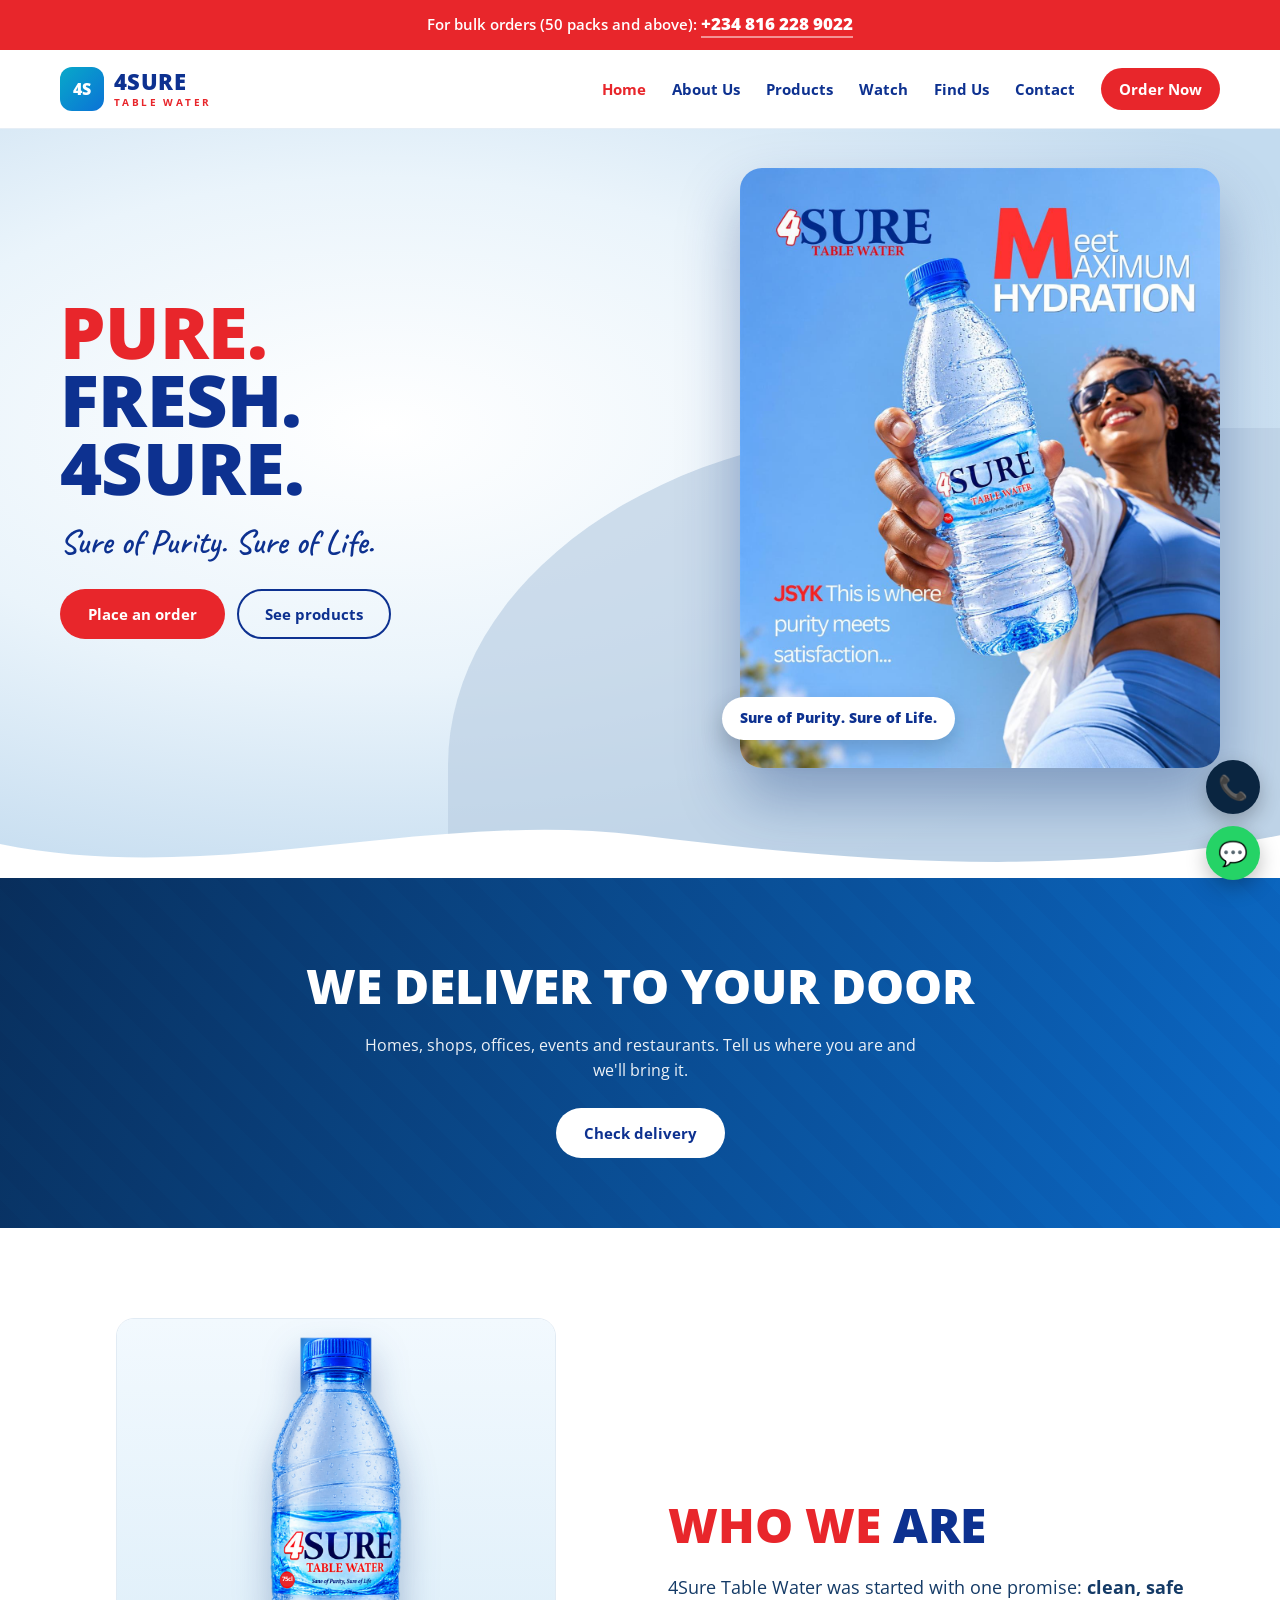
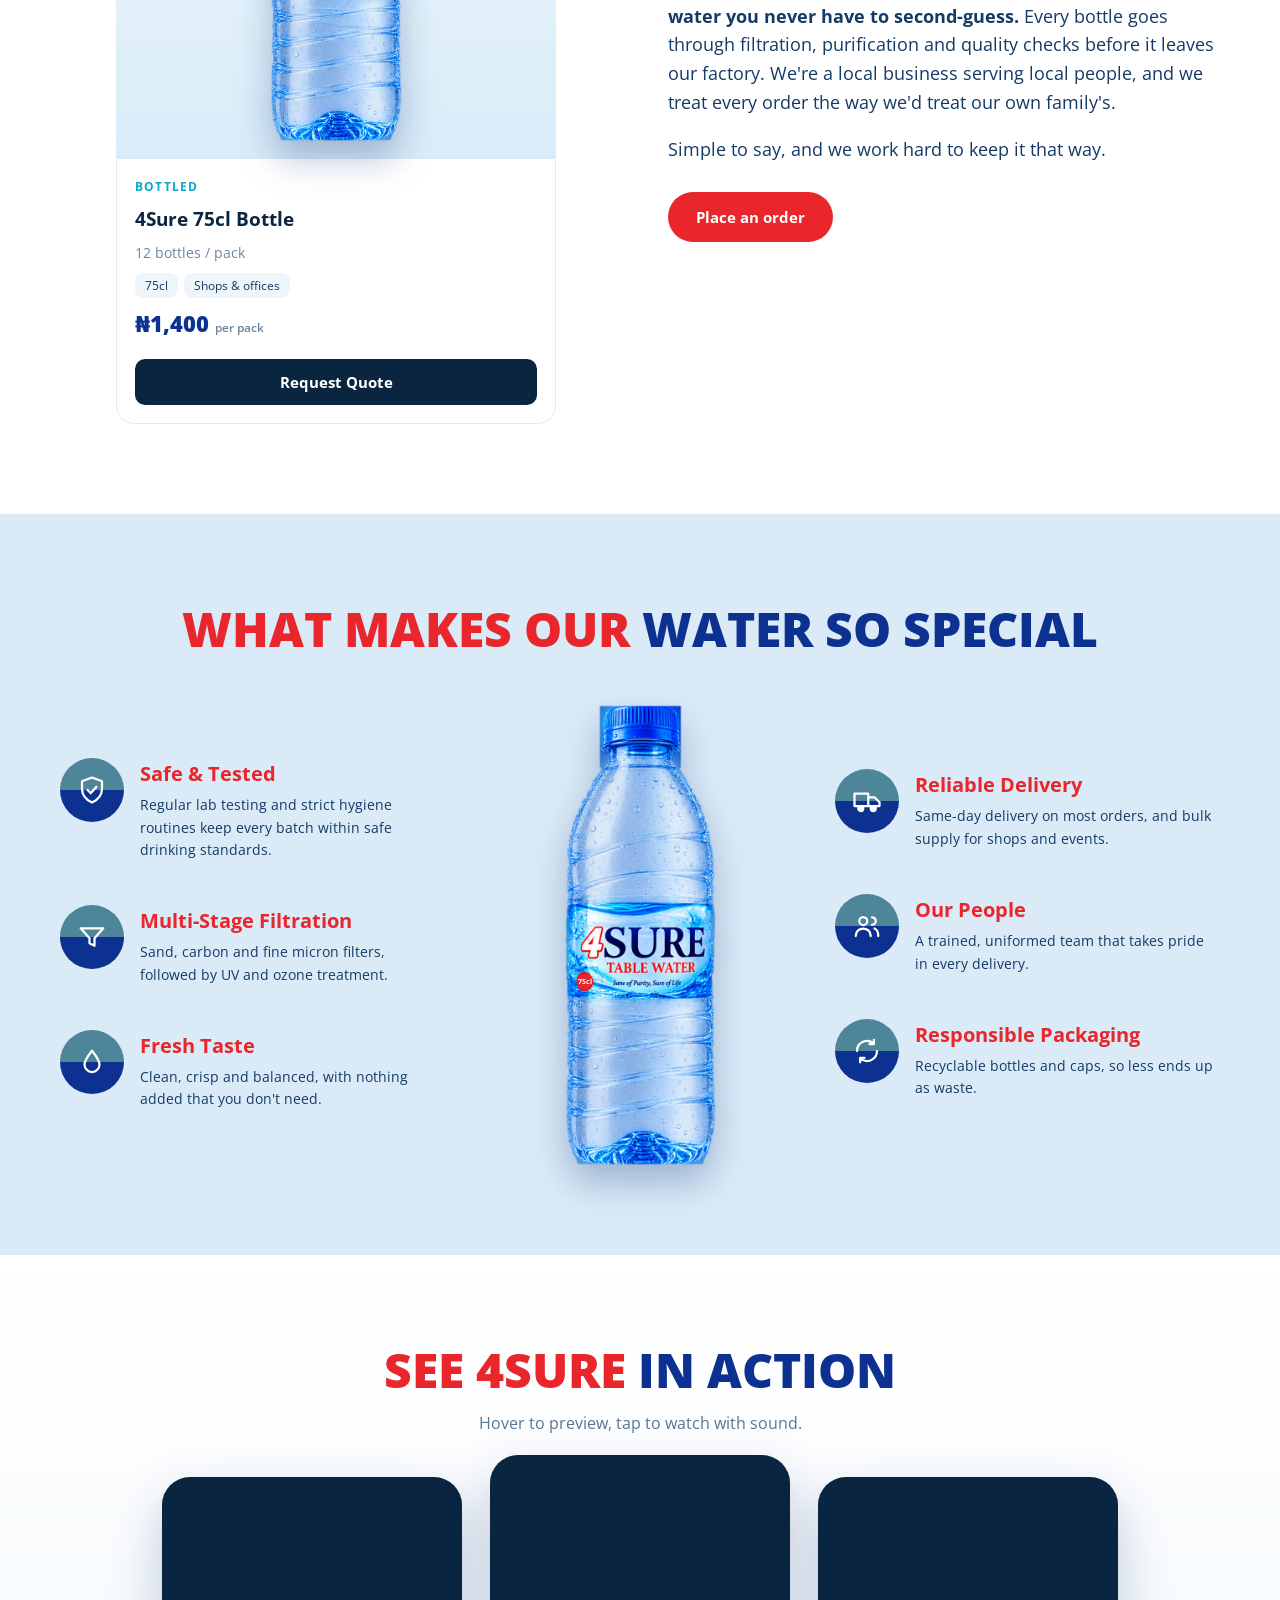
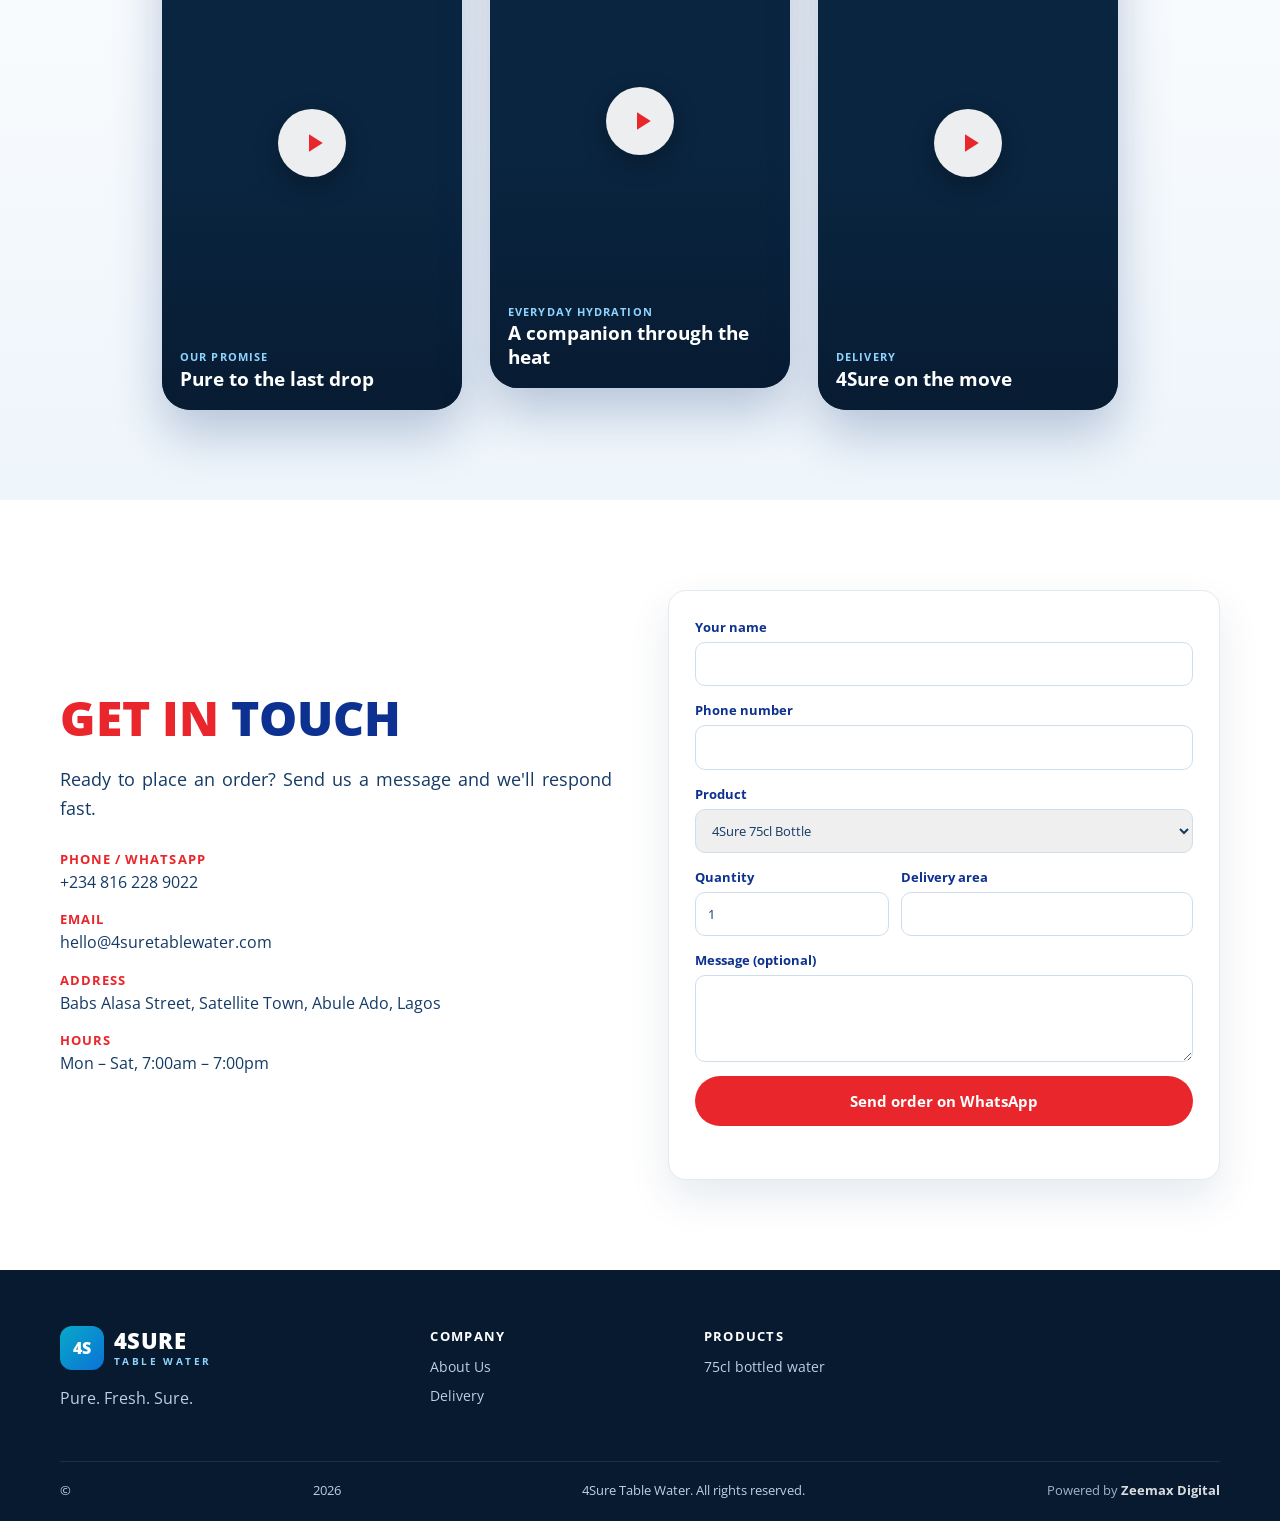
==== index.html @ 4d253a74 "Initial commit: 4Sure Table Water landing page and admin app Co-Authored-By: Claude Sonnet 5.5 <nore" ====
<!doctype html>
<html lang="en">
<head>
<meta charset="utf-8">
<meta name="viewport" content="width=device-width, initial-scale=1">
<title>4Sure Table Water — Pure. Fresh. Sure.</title>
<meta name="description" content="4Sure Table Water: purified drinking water in 75cl bottles, delivered to homes, shops and offices.">
<link rel="preconnect" href="https://fonts.googleapis.com">
<link rel="preconnect" href="https://fonts.gstatic.com" crossorigin>
<link href="https://fonts.googleapis.com/css2?family=Caveat:wght@600&family=Open+Sans:wght@400;600;700;800&display=swap" rel="stylesheet">
<link rel="stylesheet" href="assets/site.css">
</head>
<body>

<!-- Reusable drawings (replace with real product photos when available) -->
<svg width="0" height="0" style="position:absolute" aria-hidden="true">
  <defs>
    <linearGradient id="water" x1="0" y1="0" x2="0" y2="1"><stop offset="0" stop-color="#e8f6fd"/><stop offset="1" stop-color="#9fd8f2"/></linearGradient>
    <symbol id="bottle" viewBox="0 0 60 150">
      <rect x="22" y="2" width="16" height="12" rx="3" fill="#0b72d6"/>
      <path d="M24 14h12v10c0 6 14 12 14 26v86c0 6-4 10-10 10H20c-6 0-10-4-10-10V50c0-14 14-20 14-26z" fill="url(#water)" stroke="#7cc3e6" stroke-width="1.5"/>
      <rect x="10" y="62" width="40" height="46" fill="#0b72d6"/>
      <path d="M10 62h40v8H10z" fill="#08a9c9"/>
      <text x="30" y="92" font-size="11" font-weight="800" text-anchor="middle" fill="#fff" font-family="Open Sans,sans-serif">4SURE</text>
      <text x="30" y="102" font-size="5" text-anchor="middle" fill="#cfeaff" font-family="Open Sans,sans-serif">TABLE WATER</text>
    </symbol>
    <symbol id="sachet" viewBox="0 0 120 90">
      <path d="M8 10h104l-6 70H14z" fill="url(#water)" stroke="#7cc3e6" stroke-width="1.5"/>
      <path d="M8 10h104M10 16h100M14 74h92" stroke="#7cc3e6" stroke-width="1.5"/>
      <rect x="22" y="28" width="76" height="34" rx="4" fill="#0b72d6"/>
      <text x="60" y="49" font-size="15" font-weight="800" text-anchor="middle" fill="#fff" font-family="Open Sans,sans-serif">4SURE</text>
      <text x="60" y="58" font-size="6" text-anchor="middle" fill="#cfeaff" font-family="Open Sans,sans-serif">PURE WATER</text>
    </symbol>
    <symbol id="jar" viewBox="0 0 80 150">
      <rect x="26" y="2" width="28" height="14" rx="4" fill="#0b72d6"/>
      <path d="M28 16h24v8c0 8 20 12 20 30v78c0 10-6 16-16 16H24c-10 0-16-6-16-16V54c0-18 20-22 20-30z" fill="url(#water)" stroke="#7cc3e6" stroke-width="1.5"/>
      <rect x="8" y="70" width="64" height="40" fill="#0b72d6"/>
      <text x="40" y="95" font-size="13" font-weight="800" text-anchor="middle" fill="#fff" font-family="Open Sans,sans-serif">4SURE</text>
      <text x="40" y="105" font-size="6" text-anchor="middle" fill="#cfeaff" font-family="Open Sans,sans-serif">19 LITRES</text>
    </symbol>
    <symbol id="i-shield" viewBox="0 0 24 24"><path d="M12 2l8 3v6c0 5-3.5 9-8 11-4.5-2-8-6-8-11V5z" fill="none" stroke="currentColor" stroke-width="1.8" stroke-linejoin="round"/><path d="M8.5 12l2.5 2.5 4.5-5" fill="none" stroke="currentColor" stroke-width="1.8" stroke-linecap="round"/></symbol>
    <symbol id="i-drop" viewBox="0 0 24 24"><path d="M12 3c4 5 6 8 6 11a6 6 0 01-12 0c0-3 2-6 6-11z" fill="none" stroke="currentColor" stroke-width="1.8" stroke-linejoin="round"/></symbol>
    <symbol id="i-filter" viewBox="0 0 24 24"><path d="M3 5h18l-7 8v6l-4-2v-4z" fill="none" stroke="currentColor" stroke-width="1.8" stroke-linejoin="round"/></symbol>
    <symbol id="i-truck" viewBox="0 0 24 24"><path d="M2 6h11v10H2zM13 9h5l4 4v3h-9z" fill="none" stroke="currentColor" stroke-width="1.8" stroke-linejoin="round"/><circle cx="7" cy="18" r="2" fill="var(--bg,#fff)" stroke="currentColor" stroke-width="1.8"/><circle cx="17" cy="18" r="2" fill="var(--bg,#fff)" stroke="currentColor" stroke-width="1.8"/></symbol>
    <symbol id="i-people" viewBox="0 0 24 24"><circle cx="9" cy="8" r="3.2" fill="none" stroke="currentColor" stroke-width="1.8"/><path d="M3 20c0-4 3-6 6-6s6 2 6 6M16 5a3 3 0 010 6M18 14c2 .7 3 2.6 3 6" fill="none" stroke="currentColor" stroke-width="1.8" stroke-linecap="round"/></symbol>
    <symbol id="i-recycle" viewBox="0 0 24 24"><path d="M4 12a8 8 0 0113.5-5.8M20 12a8 8 0 01-13.5 5.8M17.5 3v3.5H14M6.5 21v-3.5H10" fill="none" stroke="currentColor" stroke-width="1.8" stroke-linecap="round" stroke-linejoin="round"/></symbol>
  </defs>
</svg>

<div class="topbar" id="top">
  <div class="wrap">For bulk orders (50 packs and above):<a data-phone-tel href="#">+234 816 228 9022</a></div>
</div>

<header class="header">
  <div class="wrap bar">
    <a href="#top" class="logo" aria-label="4Sure Table Water home"><span class="mark">4S</span><span><b>4SURE</b><small>TABLE WATER</small></span></a>
    <button class="burger" id="burger" aria-label="Open menu" aria-expanded="false">☰</button>
    <nav class="nav" id="nav">
      <a href="#top" class="on">Home</a>
      <a href="#about">About Us</a>
      <a href="#products">Products</a>
      <a href="#watch">Watch</a>
      <a href="#delivery">Find Us</a>
      <a href="#contact">Contact</a>
      <a href="#contact" class="cta">Order Now</a>
    </nav>
  </div>
</header>

<main>
<!-- HERO -->
<section class="hero">
  <div class="wrap hero-grid">
    <figure class="hero-img"><img src="assets/hero.jpg" width="1200" height="1500" alt="Smiling woman holding a 4Sure Table Water 75cl bottle against a blue sky" fetchpriority="high"><span class="tagline-chip">Sure of Purity. Sure of Life.</span></figure>
    <div class="hero-text">
      <h1><span class="red">PURE.</span><br>FRESH.<br>4SURE.</h1>
      <p class="script">Sure of Purity. Sure of Life.</p>
      <div class="hero-btns"><a class="btn red" href="#contact">Place an order</a><a class="btn ghost" href="#products">See products</a></div>
    </div>
  </div>
  <svg class="wave" viewBox="0 0 1440 80" preserveAspectRatio="none" aria-hidden="true"><path d="M0 40C240 90 480 0 720 30s480 50 720 0v50H0z" fill="#fff"/></svg>
</section>

<!-- FIND US BANNER -->
<section class="banner" id="delivery">
  <div class="wrap banner-in">
    <h2>WE DELIVER TO YOUR DOOR</h2>
    <p>Homes, shops, offices, events and restaurants. Tell us where you are and we'll bring it.</p>
    <a class="btn white" href="#contact">Check delivery</a>
  </div>
</section>

<!-- ABOUT -->
<!-- WHO WE ARE + PRODUCT (one row) -->
<section class="section about" id="about">
  <div class="wrap two">
    <div class="product-side reveal" id="products">
      <div class="cards" id="cards"></div>
    </div>
    <div class="reveal">
      <h2 class="h"><span class="red">WHO WE</span> <span class="blue">ARE</span></h2>
      <p class="lead">4Sure Table Water was started with one promise: <b>clean, safe water you never have to second-guess.</b> Every bottle goes through filtration, purification and quality checks before it leaves our factory. We're a local business serving local people, and we treat every order the way we'd treat our own family's.</p>
      <p class="lead">Simple to say, and we work hard to keep it that way.</p>
      <a class="btn red" href="#contact">Place an order</a>
    </div>
  </div>
</section>

<!-- WHAT MAKES US SPECIAL -->
<section class="section special">
  <div class="wrap">
    <h2 class="h center"><span class="red">WHAT MAKES OUR</span> <span class="blue">WATER SO SPECIAL</span></h2>
    <div class="special-grid">
      <div class="col left">
        <article class="feat reveal"><div class="ic"><svg><use href="#i-shield"/></svg></div><div><h3>Safe &amp; Tested</h3><p>Regular lab testing and strict hygiene routines keep every batch within safe drinking standards.</p></div></article>
        <article class="feat reveal"><div class="ic"><svg><use href="#i-filter"/></svg></div><div><h3>Multi-Stage Filtration</h3><p>Sand, carbon and fine micron filters, followed by UV and ozone treatment.</p></div></article>
        <article class="feat reveal"><div class="ic"><svg><use href="#i-drop"/></svg></div><div><h3>Fresh Taste</h3><p>Clean, crisp and balanced, with nothing added that you don't need.</p></div></article>
      </div>
      <div class="center-bottle" aria-hidden="true"><span class="shot"><img src="assets/bottle-75cl.png" alt="" loading="lazy"><i class="badge75">75cl</i></span></div>
      <div class="col right">
        <article class="feat reveal"><div class="ic"><svg><use href="#i-truck"/></svg></div><div><h3>Reliable Delivery</h3><p>Same-day delivery on most orders, and bulk supply for shops and events.</p></div></article>
        <article class="feat reveal"><div class="ic"><svg><use href="#i-people"/></svg></div><div><h3>Our People</h3><p>A trained, uniformed team that takes pride in every delivery.</p></div></article>
        <article class="feat reveal"><div class="ic"><svg><use href="#i-recycle"/></svg></div><div><h3>Responsible Packaging</h3><p>Recyclable bottles and caps, so less ends up as waste.</p></div></article>
      </div>
    </div>
  </div>
</section>


<!-- VIDEOS -->
<section class="section watch" id="watch">
  <div class="wrap">
    <h2 class="h center"><span class="red">SEE 4SURE</span> <span class="blue">IN ACTION</span></h2>
    <p class="sub">Hover to preview, tap to watch with sound.</p>
    <div class="reels" id="reels"></div>
  </div>
</section>

<div class="lightbox" id="lightbox" hidden>
  <button class="lb-x" id="lbClose" aria-label="Close video">×</button>
  <video id="lbVideo" controls playsinline></video>
</div>

<!-- CONTACT -->
<section class="section contact" id="contact">
  <div class="wrap two">
    <div>
      <h2 class="h"><span class="red">GET IN</span> <span class="blue">TOUCH</span></h2>
      <p class="lead">Ready to place an order? Send us a message and we'll respond fast.</p>
      <ul class="info">
        <li><b>Phone / WhatsApp</b><a data-phone href="#">+234 816 228 9022</a></li>
        <li><b>Email</b><a href="mailto:hello@4suretablewater.com">hello@4suretablewater.com</a></li>
        <li><b>Address</b><span>Babs Alasa Street, Satellite Town, Abule Ado, Lagos</span></li>
        <li><b>Hours</b><span>Mon – Sat, 7:00am – 7:00pm</span></li>
      </ul>
    </div>
    <form class="form" id="orderForm" novalidate>
      <label>Your name<input name="name" required autocomplete="name"></label>
      <label>Phone number<input name="phone" type="tel" required autocomplete="tel"></label>
      <label>Product<select name="product" id="productSel"></select></label>
      <div class="row2"><label>Quantity<input name="qty" type="number" min="1" value="1"></label><label>Delivery area<input name="area"></label></div>
      <label>Message (optional)<textarea name="msg" rows="3"></textarea></label>
      <button class="btn red" type="submit">Send order on WhatsApp</button>
      <p class="note" id="formNote"></p>
    </form>
  </div>
</section>
</main>

<footer class="footer">
  <div class="wrap foot-grid">
    <div><a href="#top" class="logo light"><span class="mark">4S</span><span><b>4SURE</b><small>TABLE WATER</small></span></a><p>Pure. Fresh. Sure.</p></div>
    <div><h4>Company</h4><a href="#about">About Us</a><a href="#delivery">Delivery</a></div>
    <div><h4>Products</h4><a href="#products">75cl bottled water</a></div>
    
  </div>
  <div class="wrap copy">© <span id="yr"></span> 4Sure Table Water. All rights reserved.<span class="powered">Powered by <b>Zeemax Digital</b></span></div>
</footer>

<div class="float">
  <a data-phone-tel class="f f-call" href="#" aria-label="Call us">📞</a>
  <a data-phone class="f f-wa" href="#" target="_blank" rel="noopener" aria-label="WhatsApp us">💬</a>
</div>

<script src="assets/site.js"></script>
</body>
</html>
---- assets/site.css ----
:root{--blue:#0d3190;--blue2:#0b72d6;--aqua:#08a9c9;--red:#e8262b;--ink:#143a66;--mist:#dbeaf7;--navy:#0a2540;--bg:#fff}
*{box-sizing:border-box}
html{scroll-behavior:smooth;scroll-padding-top:84px}
body{margin:0;font-family:"Open Sans",system-ui,sans-serif;color:var(--ink);background:#fff;line-height:1.6;overflow-x:hidden}
img,svg{max-width:100%}
a{color:inherit}
.wrap{width:min(1160px,100% - 40px);margin-inline:auto}
.red{color:var(--red)}.blue{color:var(--blue)}

/* top announcement bar */
.topbar{background:var(--red);color:#fff;text-align:center;padding:12px 0;font-weight:600;font-size:15px;line-height:1.4}
.topbar a{display:inline-block;font-weight:800;font-size:17px;text-decoration:none;margin-left:4px;border-bottom:2px solid rgba(255,255,255,.5)}
.topbar a:hover{border-color:#fff}
@media(max-width:520px){.topbar a{display:block;margin:2px 0 0}}

/* header */
.header{position:sticky;top:0;z-index:50;background:rgba(255,255,255,.96);backdrop-filter:blur(8px);box-shadow:0 1px 0 #e6eef6}
.bar{display:flex;align-items:center;justify-content:space-between;height:78px}
.logo{display:flex;align-items:center;gap:10px;text-decoration:none;line-height:1}
.logo b{display:block;font-size:22px;font-weight:800;color:var(--blue);letter-spacing:.02em}
.logo small{font-size:10px;letter-spacing:.24em;color:var(--red);font-weight:700}
.mark{width:44px;height:44px;border-radius:12px;background:linear-gradient(135deg,var(--aqua),var(--blue2));color:#fff;display:grid;place-items:center;font-weight:800}
.logo.light b{color:#fff}.logo.light small{color:#8fd3ff}
.nav{display:flex;align-items:center;gap:26px}
.nav a{text-decoration:none;font-weight:700;color:var(--blue);font-size:15px}
.nav a:hover,.nav a.on{color:var(--red)}
.nav .cta{background:var(--red);color:#fff;padding:9px 18px;border-radius:99px}
.nav .cta:hover{background:#c52a41;color:#fff}
.burger{display:none;background:none;border:0;font-size:26px;color:var(--blue);cursor:pointer}

/* buttons */
.btn{display:inline-block;font:700 15px "Open Sans",sans-serif;padding:13px 26px;border-radius:99px;text-decoration:none;border:2px solid transparent;cursor:pointer;transition:.2s}
.btn.red{background:var(--red);color:#fff}.btn.red:hover{background:#c52a41;transform:translateY(-2px)}
.btn.ghost{border-color:var(--blue);color:var(--blue)}.btn.ghost:hover{background:var(--blue);color:#fff}
.btn.white{background:#fff;color:var(--blue)}.btn.white:hover{transform:translateY(-2px)}

/* hero */
.hero{position:relative;background:radial-gradient(1000px 500px at 30% 40%,#fff 0,#eaf4fb 50%,#c3dbef 100%);padding:40px 0 110px;overflow:hidden}
.hero::before{content:"";position:absolute;right:-10%;bottom:-30%;width:75%;height:90%;background:#bcd0e4;border-radius:50% 0 0 0;opacity:.7}
.hero-grid{position:relative;display:grid;grid-template-columns:1fr 1.05fr;align-items:center;gap:20px;min-height:520px}
.lineup{position:relative;height:460px}
.lineup .b{position:absolute;bottom:0;filter:drop-shadow(0 18px 18px rgba(10,60,110,.25));animation:float 6s ease-in-out infinite}
.b1{left:2%;height:400px;width:190px}.b2{left:30%;height:340px;width:136px;animation-delay:.6s}
.b3{left:50%;height:410px;width:164px;animation-delay:1.2s}.b4{left:72%;height:300px;width:120px;animation-delay:.3s}
.b5{left:22%;bottom:-6px;height:130px;width:170px;z-index:2;animation-delay:.9s}
@keyframes float{50%{transform:translateY(-10px)}}
.hero-text h1{font-size:clamp(44px,6vw,72px);line-height:.95;margin:0;font-weight:800;color:var(--blue);letter-spacing:-.01em}
.script{font:600 clamp(24px,3vw,34px) Caveat,cursive;color:var(--blue);margin:18px 0 26px}
.hero-btns{display:flex;gap:12px;flex-wrap:wrap}
.wave{position:absolute;left:0;bottom:-1px;width:100%;height:70px}

/* banner */
.banner{background:linear-gradient(110deg,rgba(8,40,80,.85),rgba(11,114,214,.7)),repeating-linear-gradient(45deg,#0b4f9c 0 20px,#0b5aa8 20px 40px);color:#fff;text-align:center;padding:70px 0}
.banner h2{margin:0 0 8px;font-size:clamp(30px,4.4vw,48px);font-weight:800}
.banner p{margin:0 auto 24px;max-width:560px;opacity:.92}

/* sections */
.section{padding:90px 0}
.h{font-size:clamp(32px,4.4vw,48px);line-height:1.05;margin:0 0 22px;font-weight:800}
.h.center{text-align:center}
.sub{text-align:center;max-width:560px;margin:-6px auto 40px;color:#587592}
.two{display:grid;grid-template-columns:1fr 1fr;gap:56px;align-items:center}
.lead{font-size:18px;text-align:justify;hyphens:auto}

/* about collage */
.collage{position:relative;height:380px}
.ph{position:absolute;border-radius:6px;display:grid;place-items:center;box-shadow:0 12px 30px rgba(10,60,110,.2)}
.ph svg{height:80%;width:60%}
.ph1{top:0;left:0;width:68%;height:62%;background:linear-gradient(160deg,#9fd8f2,#3d8fc4)}
.ph2{bottom:0;right:0;width:62%;height:56%;background:linear-gradient(160deg,#ffe3d6,#f4a58a)}

/* special */
.special{background:var(--mist)}
.special-grid{display:grid;grid-template-columns:1fr 330px 1fr;gap:30px;align-items:center;margin-top:50px}
.col{display:grid;gap:44px}
.feat{display:flex;gap:16px;align-items:flex-start}
.right .feat{flex-direction:row}
.feat h3{margin:0 0 4px;color:var(--red);font-size:20px}
.feat p{margin:0;font-size:14px}
.ic{flex:none;width:64px;height:64px;border-radius:50%;background:linear-gradient(180deg,#4d8599 0 50%,var(--blue) 50%);display:grid;place-items:center;color:#fff}
.ic svg{width:30px;height:30px}
.center-bottle{position:relative;height:400px;display:grid;place-items:center}
.circle{position:absolute;width:290px;height:290px;border-radius:50%;background:linear-gradient(135deg,#4a5a8c,var(--red))}
.center-bottle svg{position:relative;height:100%;width:150px;filter:drop-shadow(0 12px 14px rgba(0,0,0,.25))}

/* products */
.cards{display:grid;grid-template-columns:repeat(auto-fit,minmax(230px,1fr));gap:22px}
.card{background:#fff;border:1px solid #e1ebf4;border-radius:18px;overflow:hidden;display:flex;flex-direction:column;transition:.25s}
.card:hover{transform:translateY(-6px);box-shadow:0 18px 36px rgba(10,60,110,.14)}
.card .pic{height:200px;display:grid;place-items:center;background:linear-gradient(180deg,#f2f9fe,#d9ecf8)}
.card .pic svg{height:78%;width:50%;filter:drop-shadow(0 8px 8px rgba(10,60,110,.2))}
.card .pic svg.wide{width:70%;height:60%}
.card .body{padding:18px;display:flex;flex-direction:column;gap:8px;flex:1}
.card .tag{color:var(--aqua);font-weight:700;font-size:12px;letter-spacing:.1em;text-transform:uppercase}
.card h3{margin:0;font-size:19px;color:var(--navy)}
.card .pack{color:#6c869f;font-size:14px}
.chips{display:flex;flex-wrap:wrap;gap:6px}
.chips span{background:#eef5fb;padding:3px 10px;border-radius:8px;font-size:12px}
.card .price{font-size:22px;font-weight:800;color:var(--blue);margin-top:auto}
.card .price small{font-size:12px;font-weight:600;color:#6c869f}
.card .btn{text-align:center;background:var(--navy);color:#fff;border-radius:10px;padding:11px}
.card .btn:hover{background:var(--blue2)}

/* quality */
.quality{background:var(--blue);color:#fff;padding:90px 0}
.q-head{display:grid;grid-template-columns:1fr 1.5fr;gap:40px;align-items:center;margin-bottom:50px}
.q-head h2{margin:0;font-size:clamp(34px,5vw,56px);line-height:1;font-weight:800}
.q-head h2 span{color:#a8c4e6}
.q-head p{font-size:18px;margin:0}
.steps{list-style:none;margin:0;padding:0;display:grid;grid-template-columns:repeat(5,1fr);gap:18px;counter-reset:s}
.steps li{background:rgba(255,255,255,.08);border:1px solid rgba(255,255,255,.18);border-radius:16px;padding:22px}
.steps b{font-size:30px;color:#8fd3ff}
.steps h3{margin:6px 0;font-size:19px}.steps p{margin:0;font-size:14px;opacity:.9}

/* stats */
.stats{background:var(--navy);color:#fff;padding:46px 0}
.grid4{display:grid;grid-template-columns:repeat(4,1fr);text-align:center;gap:20px}
.grid4 b{display:block;font-size:42px;color:#6fd0ee}
.grid4 span{opacity:.85;font-size:14px}

/* contact */
.info{list-style:none;padding:0;margin:26px 0 0;display:grid;gap:14px}
.info b{display:block;color:var(--red);font-size:13px;text-transform:uppercase;letter-spacing:.08em}
.info a{text-decoration:none}
.form{background:#fff;border:1px solid #e1ebf4;border-radius:18px;padding:26px;box-shadow:0 18px 40px rgba(10,60,110,.1);display:grid;gap:14px}
.form label{display:grid;gap:4px;font-weight:700;font-size:13px;color:var(--blue)}
.form input,.form select,.form textarea{font:inherit;font-weight:400;padding:11px 12px;border:1px solid #cfdeec;border-radius:10px;color:var(--ink);width:100%}
.form input:focus,.form select:focus,.form textarea:focus{outline:2px solid #9fd0f5;border-color:var(--blue2)}
.form .invalid{border-color:var(--red)!important}
.row2{display:grid;grid-template-columns:1fr 1.5fr;gap:12px}
.note{margin:0;font-size:13px;color:var(--red);min-height:1em}

/* footer */
.footer{background:#071a30;color:#bcd0e4;padding:56px 0 20px}
.foot-grid{display:grid;grid-template-columns:1.4fr 1fr 1fr 1fr;gap:30px}
.foot-grid h4{color:#fff;margin:0 0 10px;font-size:13px;letter-spacing:.1em;text-transform:uppercase}
.foot-grid a:not(.logo){display:block;text-decoration:none;margin:6px 0;font-size:14px}
.foot-grid a:not(.logo):hover{color:#fff}
.copy{border-top:1px solid #16314e;margin-top:34px;padding-top:18px;font-size:13px}

/* floating */
.float{position:fixed;right:20px;bottom:20px;display:grid;gap:12px;z-index:40}
.f{width:54px;height:54px;border-radius:50%;display:grid;place-items:center;font-size:24px;text-decoration:none;box-shadow:0 8px 20px rgba(0,0,0,.25);transition:.2s}
.f:hover{transform:scale(1.08)}
.f-call{background:var(--navy)}.f-wa{background:#25d366}

/* reveal */
.reveal{opacity:0;transform:translateY(24px);transition:opacity .7s,transform .7s}
.reveal.in{opacity:1;transform:none}
@media(prefers-reduced-motion:reduce){.reveal{opacity:1;transform:none;transition:none}.lineup .b{animation:none}html{scroll-behavior:auto}}

@media(max-width:960px){
 .burger{display:block}
 .nav{position:absolute;top:78px;left:0;right:0;background:#fff;flex-direction:column;align-items:stretch;gap:0;padding:8px 20px 20px;box-shadow:0 12px 20px rgba(0,0,0,.08);display:none}
 .nav.open{display:flex}
 .nav a{padding:12px 0;border-bottom:1px solid #eef3f8}
 .nav .cta{text-align:center;margin-top:12px;border:0}
 .hero-grid,.two,.q-head{grid-template-columns:1fr}
 .lineup{height:340px;order:2;transform:scale(.8);transform-origin:bottom center}
 .special-grid{grid-template-columns:1fr}
 .center-bottle{order:-1;height:320px}
 .steps{grid-template-columns:1fr 1fr}
 .grid4{grid-template-columns:1fr 1fr}
 .foot-grid{grid-template-columns:1fr 1fr}
 .section{padding:64px 0}
 .collage{height:320px}
}
@media(max-width:520px){.steps{grid-template-columns:1fr}.row2{grid-template-columns:1fr}.hero{padding-bottom:80px}}

/* hero photo */
.hero-img{margin:0;position:relative;order:2;justify-self:end;width:min(100%,480px)}
.hero-img img{display:block;width:100%;height:auto;aspect-ratio:4/5;object-fit:cover;object-position:60% 40%;border-radius:22px;box-shadow:0 30px 60px rgba(10,50,120,.35)}
.tagline-chip{position:absolute;left:-18px;bottom:28px;background:#fff;color:var(--blue);font-weight:800;padding:10px 18px;border-radius:99px;box-shadow:0 10px 24px rgba(0,0,0,.2);font-size:14px}
@media(max-width:960px){.hero-img{order:2;justify-self:center}.tagline-chip{left:12px}.hero-text{order:1}}

.card .pic.photo{background:#000;height:260px;padding:0}
.shot{position:relative;height:100%;aspect-ratio:2/3;container-type:inline-size;display:block;transition:transform .4s}
.card:hover .shot{transform:scale(1.04)}
.shot img{display:block;width:100%;height:100%;object-fit:cover}
.badge75{position:absolute;left:32.3%;top:59.6%;width:6.6%;aspect-ratio:1;transform:translate(-50%,-50%);border-radius:50%;background:#e8262b;color:#fff;font:700 2.6cqw/1 "Open Sans",sans-serif;display:grid;place-items:center;font-style:normal}

/* single product beside "Who we are" */
.about .two{align-items:center}
.product-side .cards{grid-template-columns:1fr;max-width:440px;margin-inline:auto}
.product-side .card .pic.photo{height:400px}
.about .lead{text-align:left;margin-top:0}
.about .btn{margin-top:10px}
@media(max-width:960px){.product-side .card .pic.photo{height:340px}}

/* real bottle in the "special" section: dark rounded photo card over the circle */
.center-bottle{height:440px}
.center-bottle .shot{position:relative;z-index:1;height:100%;border-radius:26px;overflow:hidden;box-shadow:0 24px 50px rgba(10,40,100,.35)}
.center-bottle .shot:hover{transform:none}
.center-bottle svg{display:none}
.center-bottle .circle{width:380px;height:380px}

/* video reels */
.watch{background:linear-gradient(180deg,#fff,#eef5fb)}
.reels{display:grid;grid-template-columns:repeat(3,minmax(0,300px));gap:28px;justify-content:center;perspective:1200px}
.reel{position:relative;aspect-ratio:9/16;border:0;padding:0;border-radius:28px;overflow:hidden;cursor:pointer;background:#0a2540;box-shadow:0 24px 50px rgba(10,50,120,.25);transition:transform .35s,box-shadow .35s;text-align:left;color:#fff;font:inherit}
.reel:nth-child(2){transform:translateY(-22px)}
.reel:hover,.reel:focus-visible{transform:translateY(-10px) scale(1.02);box-shadow:0 34px 70px rgba(10,50,120,.35)}
.reel:nth-child(2):hover{transform:translateY(-32px) scale(1.02)}
.reel video{position:absolute;inset:0;width:100%;height:100%;object-fit:cover}
.reel-shade{position:absolute;inset:0;background:linear-gradient(180deg,rgba(7,26,48,0) 55%,rgba(7,26,48,.85))}
.play{position:absolute;top:50%;left:50%;width:68px;height:68px;margin:-34px 0 0 -34px;border-radius:50%;background:rgba(255,255,255,.92);color:var(--red);display:grid;place-items:center;box-shadow:0 8px 24px rgba(0,0,0,.3);transition:.3s}
.play svg{width:30px;height:30px;margin-left:3px}
.reel.live .play{opacity:0;transform:scale(.7)}
.reel:hover .play{transform:scale(1.1)}
.reel-cap{position:absolute;left:18px;right:18px;bottom:18px;display:grid;gap:2px}
.reel-cap small{color:#8fd3ff;font-weight:700;letter-spacing:.1em;text-transform:uppercase;font-size:11px}
.reel-cap b{font-size:19px;line-height:1.25}
.lightbox{position:fixed;inset:0;z-index:100;background:rgba(4,12,26,.92);display:grid;place-items:center;padding:20px;backdrop-filter:blur(6px)}
.lightbox[hidden]{display:none}
.lightbox video{max-height:88vh;max-width:min(94vw,520px);border-radius:16px;background:#000;box-shadow:0 30px 80px rgba(0,0,0,.6)}
.lb-x{position:absolute;top:14px;right:18px;background:none;border:0;color:#fff;font-size:38px;line-height:1;cursor:pointer}
@media(max-width:960px){.reels{grid-template-columns:none;grid-auto-flow:column;grid-auto-columns:72%;overflow-x:auto;scroll-snap-type:x mandatory;justify-content:start;padding:10px 4px 24px;margin-inline:-20px;padding-inline:20px;scrollbar-width:none}
 .reel{scroll-snap-align:center}.reel:nth-child(2){transform:none}.reel:nth-child(2):hover{transform:scale(1.02)}}

/* transparent bottle cut-out (no photo background) */
.shot{aspect-ratio:360/1100;filter:drop-shadow(0 18px 18px rgba(10,50,120,.3))}
.shot img{object-fit:contain}
.badge75{left:13.2%;top:60.2%;width:10.8%;font-size:4.4cqw}
.card .pic.photo{background:linear-gradient(180deg,#f2f9fe,#d9ecf8)}
.center-bottle .shot{border-radius:0;box-shadow:none;overflow:visible}
.center-bottle{height:460px}
.center-bottle .circle{width:340px;height:340px}
.product-side .card .pic.photo{height:440px;padding:18px 0}

.copy{display:flex;flex-wrap:wrap;justify-content:space-between;gap:6px 20px}
.powered{opacity:.85}.powered b{color:#fff;font-weight:700}
@media(max-width:520px){.copy{flex-direction:column}}
.center-bottle .circle{display:none}
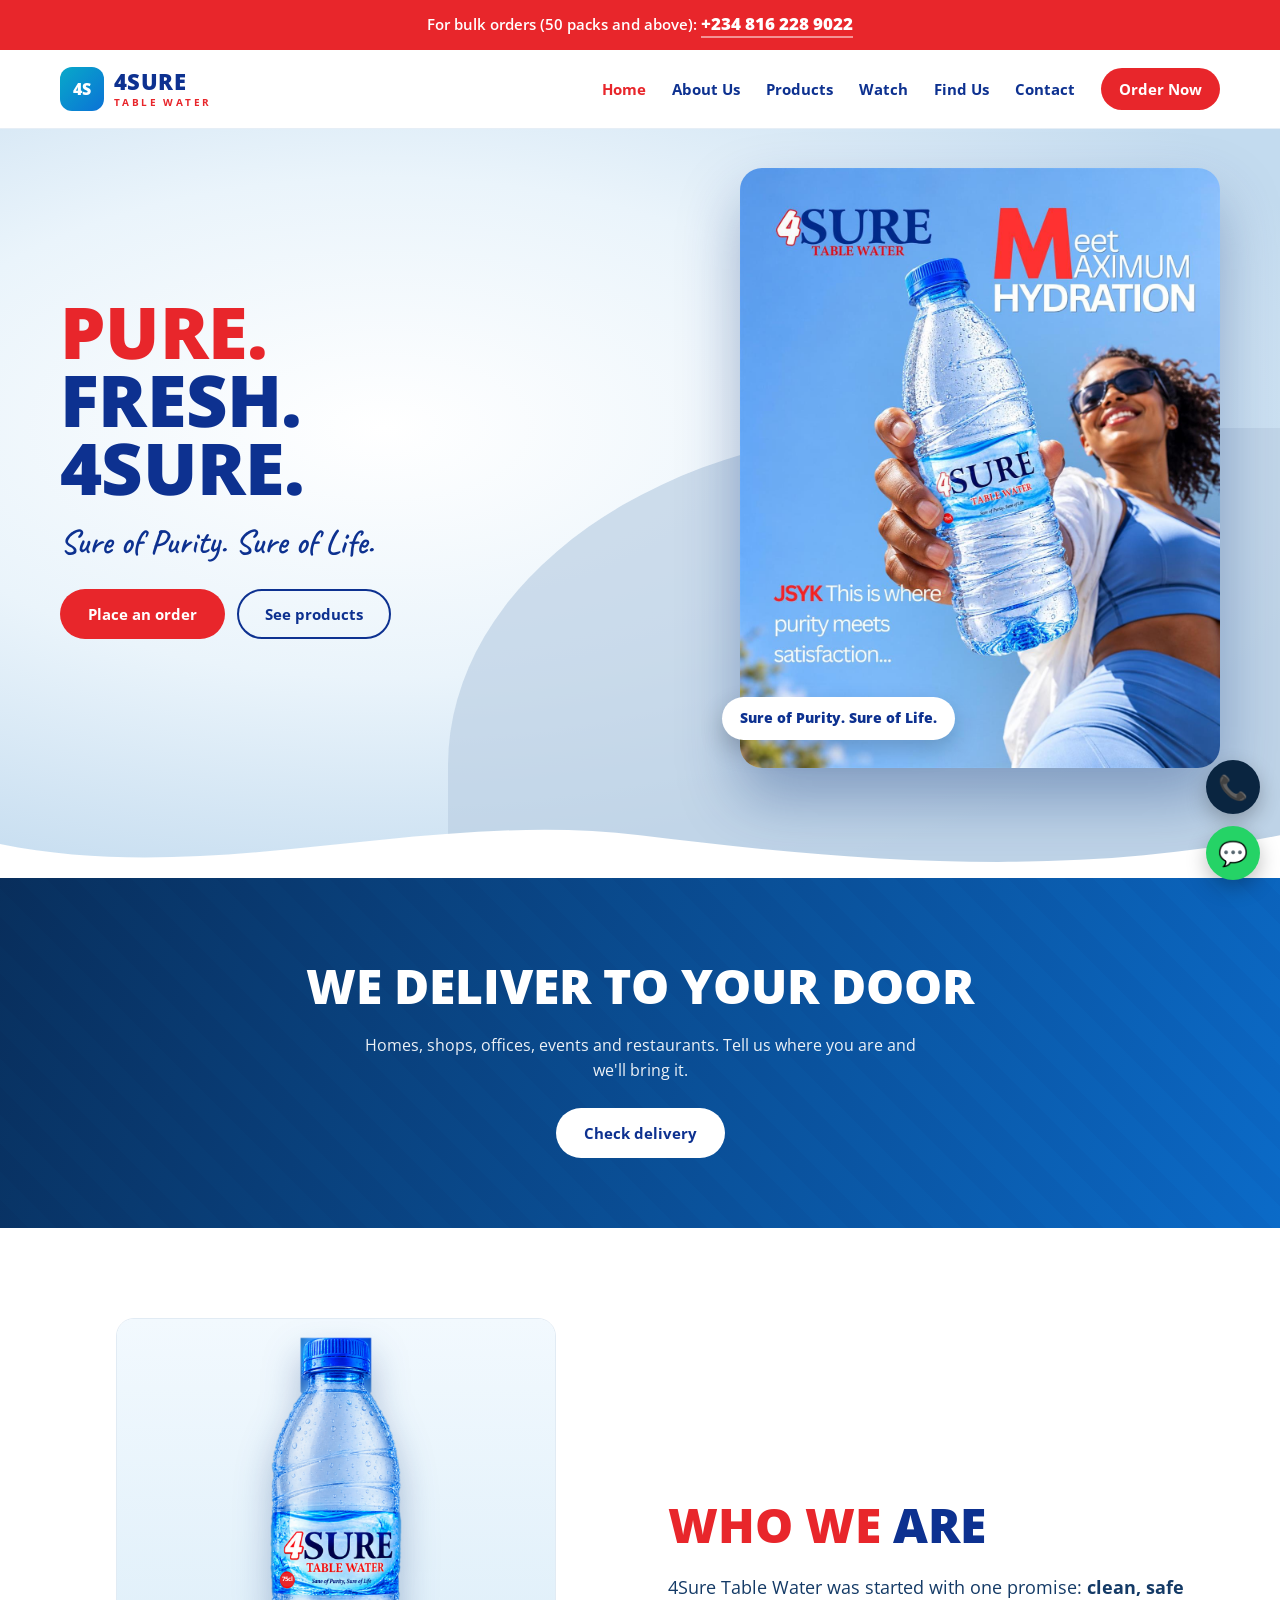
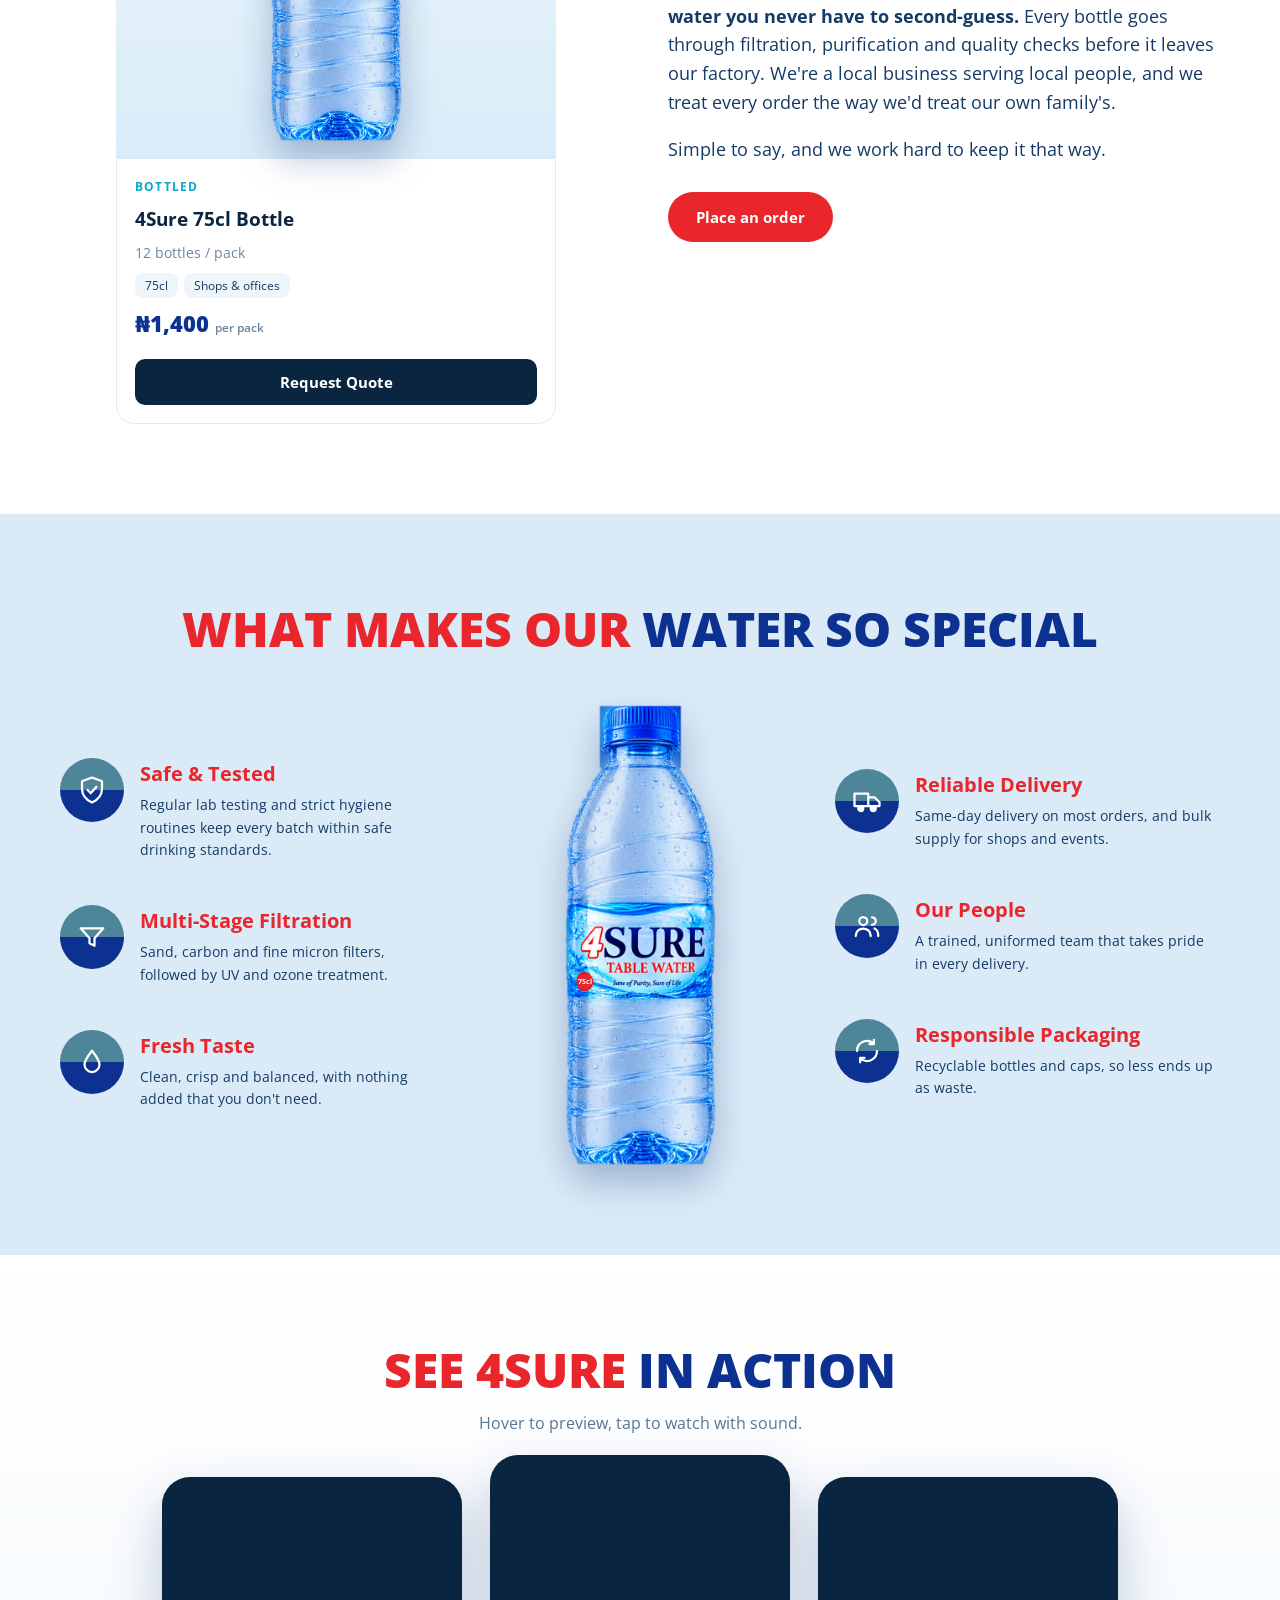
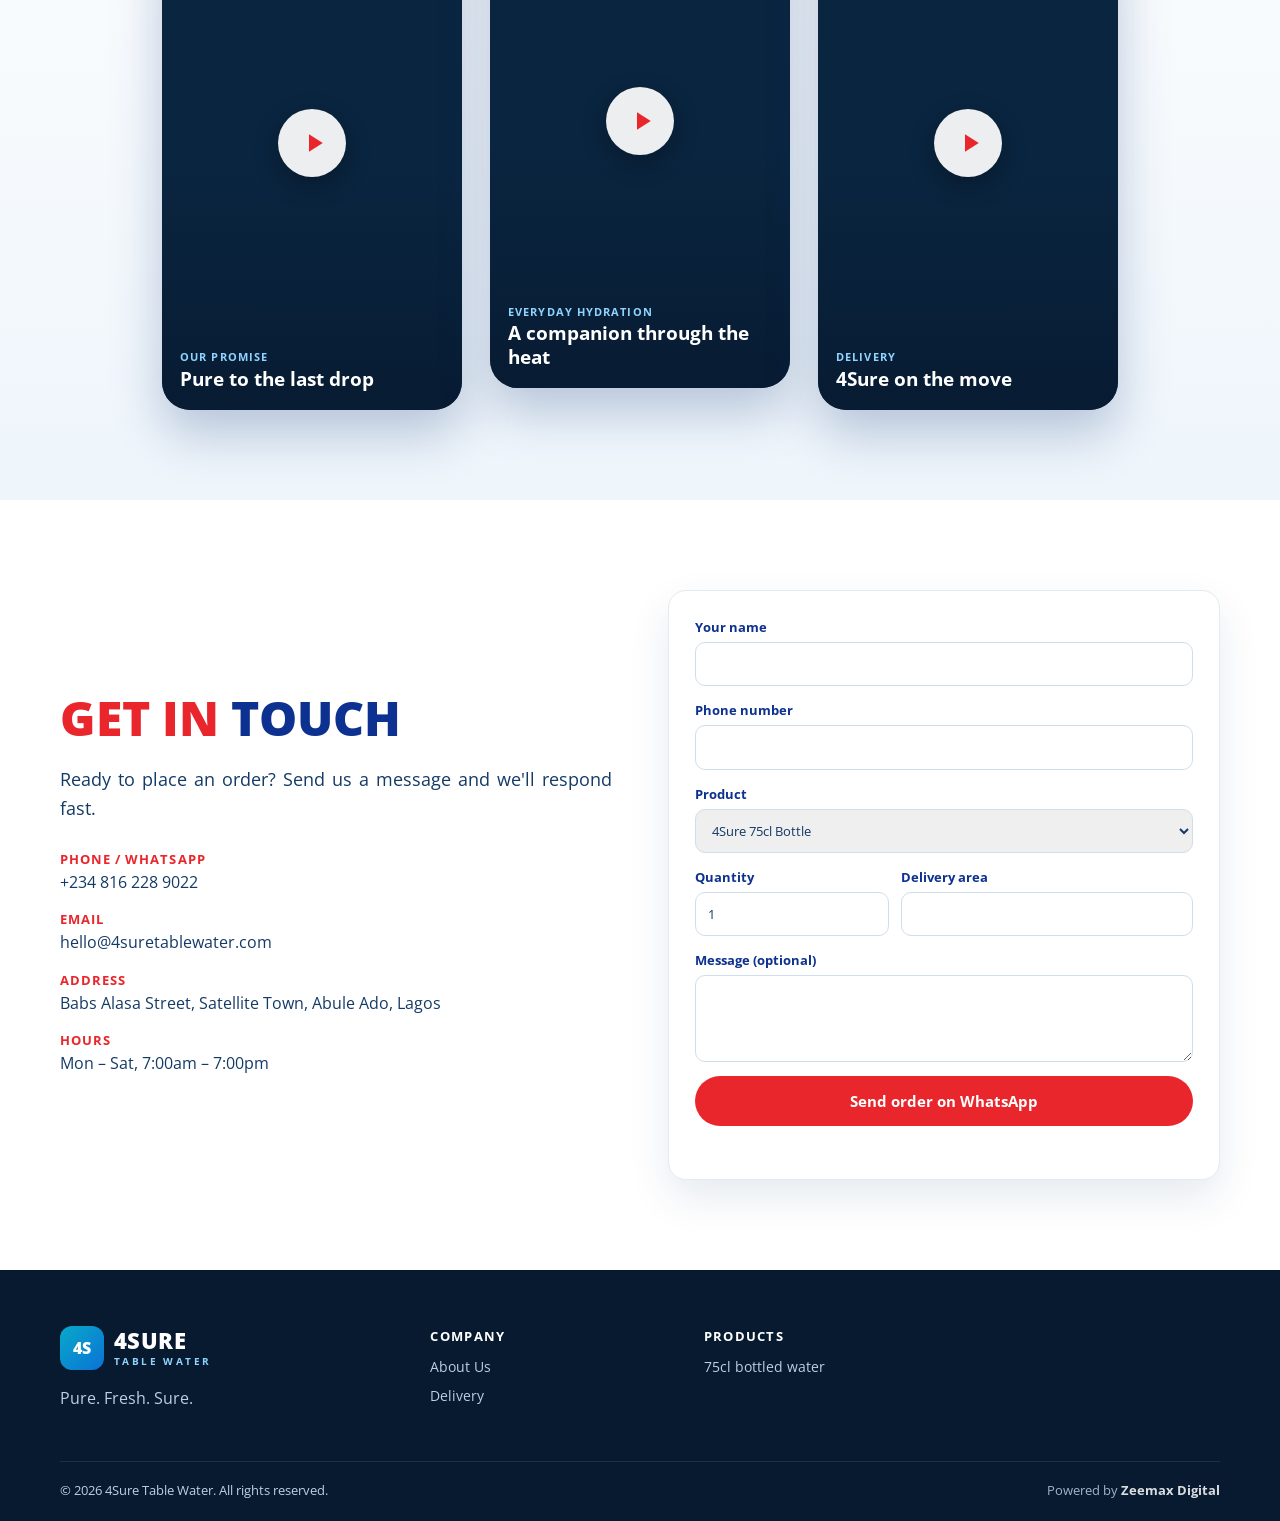
==== commit 8e2012ad: "Fix footer copyright wrapping onto separate lines Co-Authored-By: Claude Sonnet 5.5 <noreply@anthrop" ====
--- a/index.html
+++ b/index.html
@@ -174,7 +174,7 @@
     <div><h4>Products</h4><a href="#products">75cl bottled water</a></div>
     
   </div>
-  <div class="wrap copy">© <span id="yr"></span> 4Sure Table Water. All rights reserved.<span class="powered">Powered by <b>Zeemax Digital</b></span></div>
+  <div class="wrap copy"><span>© <span id="yr"></span> 4Sure Table Water. All rights reserved.</span><span class="powered">Powered by <b>Zeemax Digital</b></span></div>
 </footer>
 
 <div class="float">
